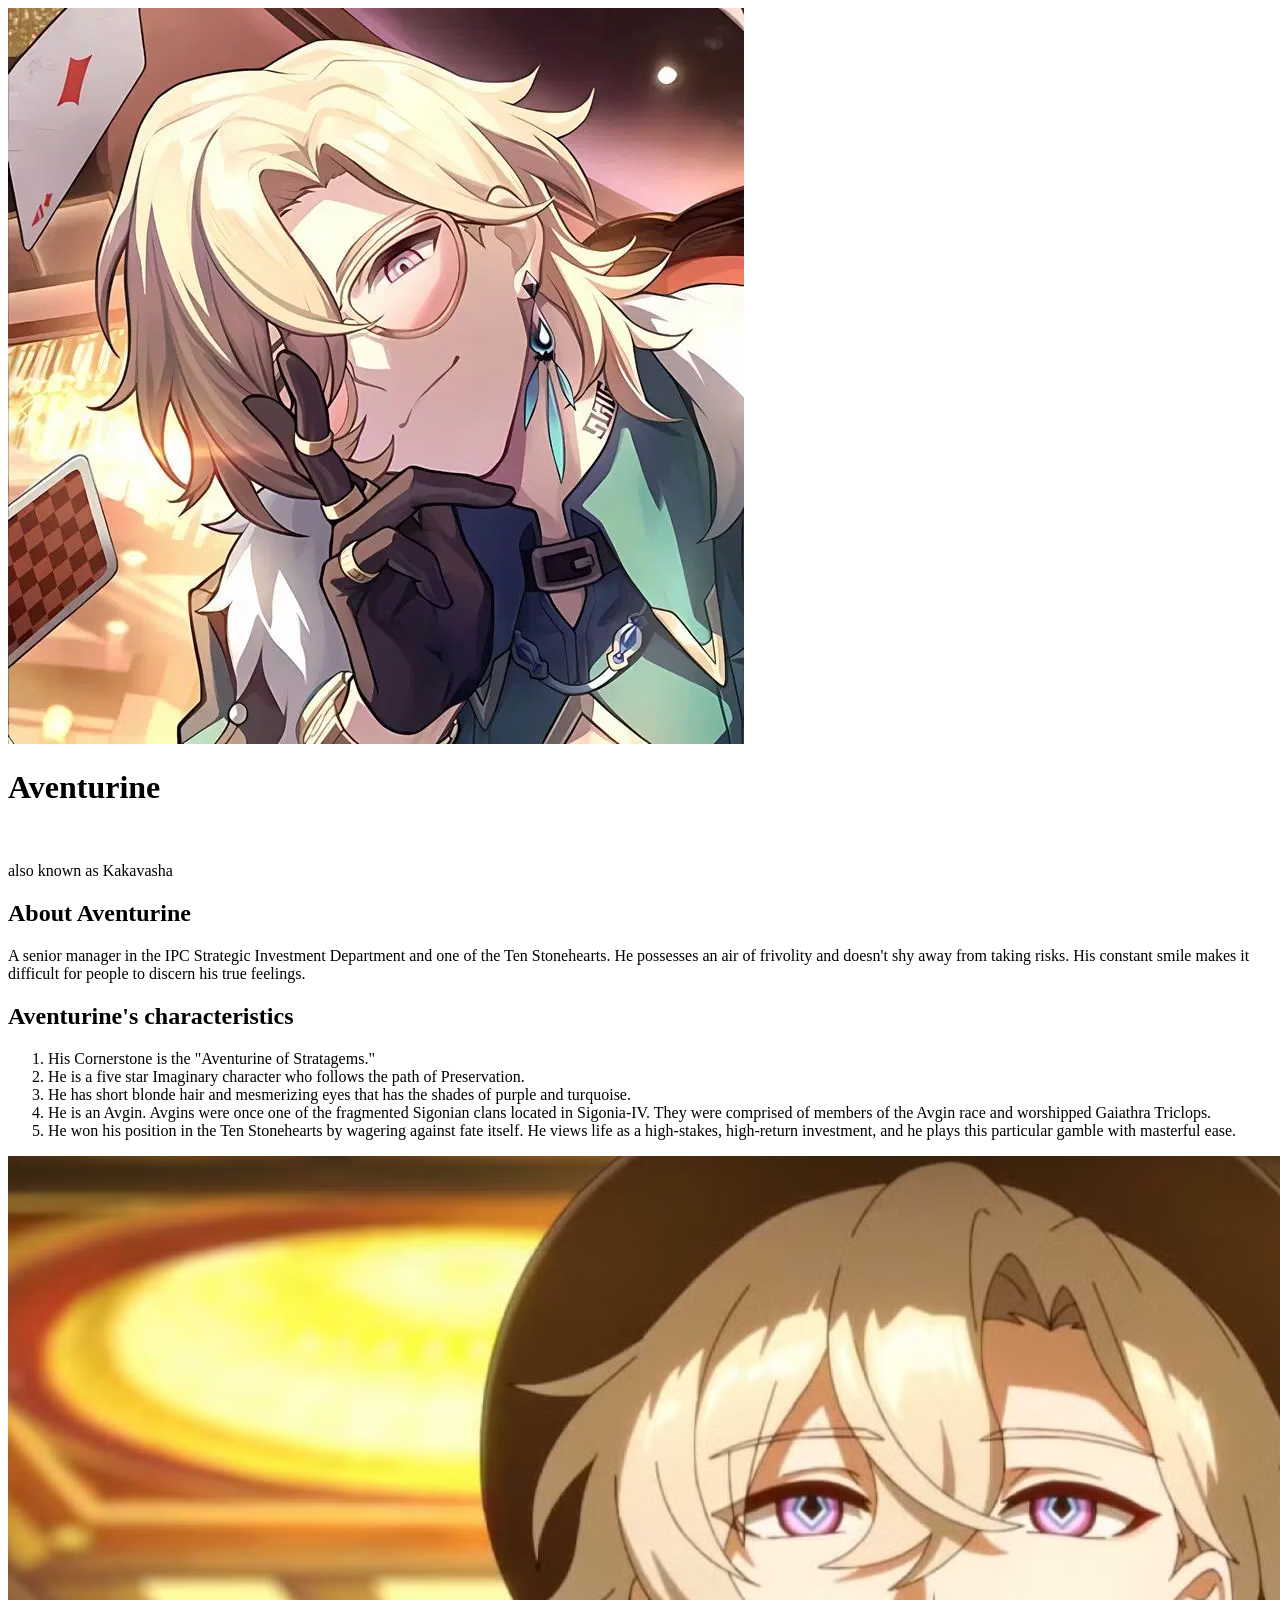
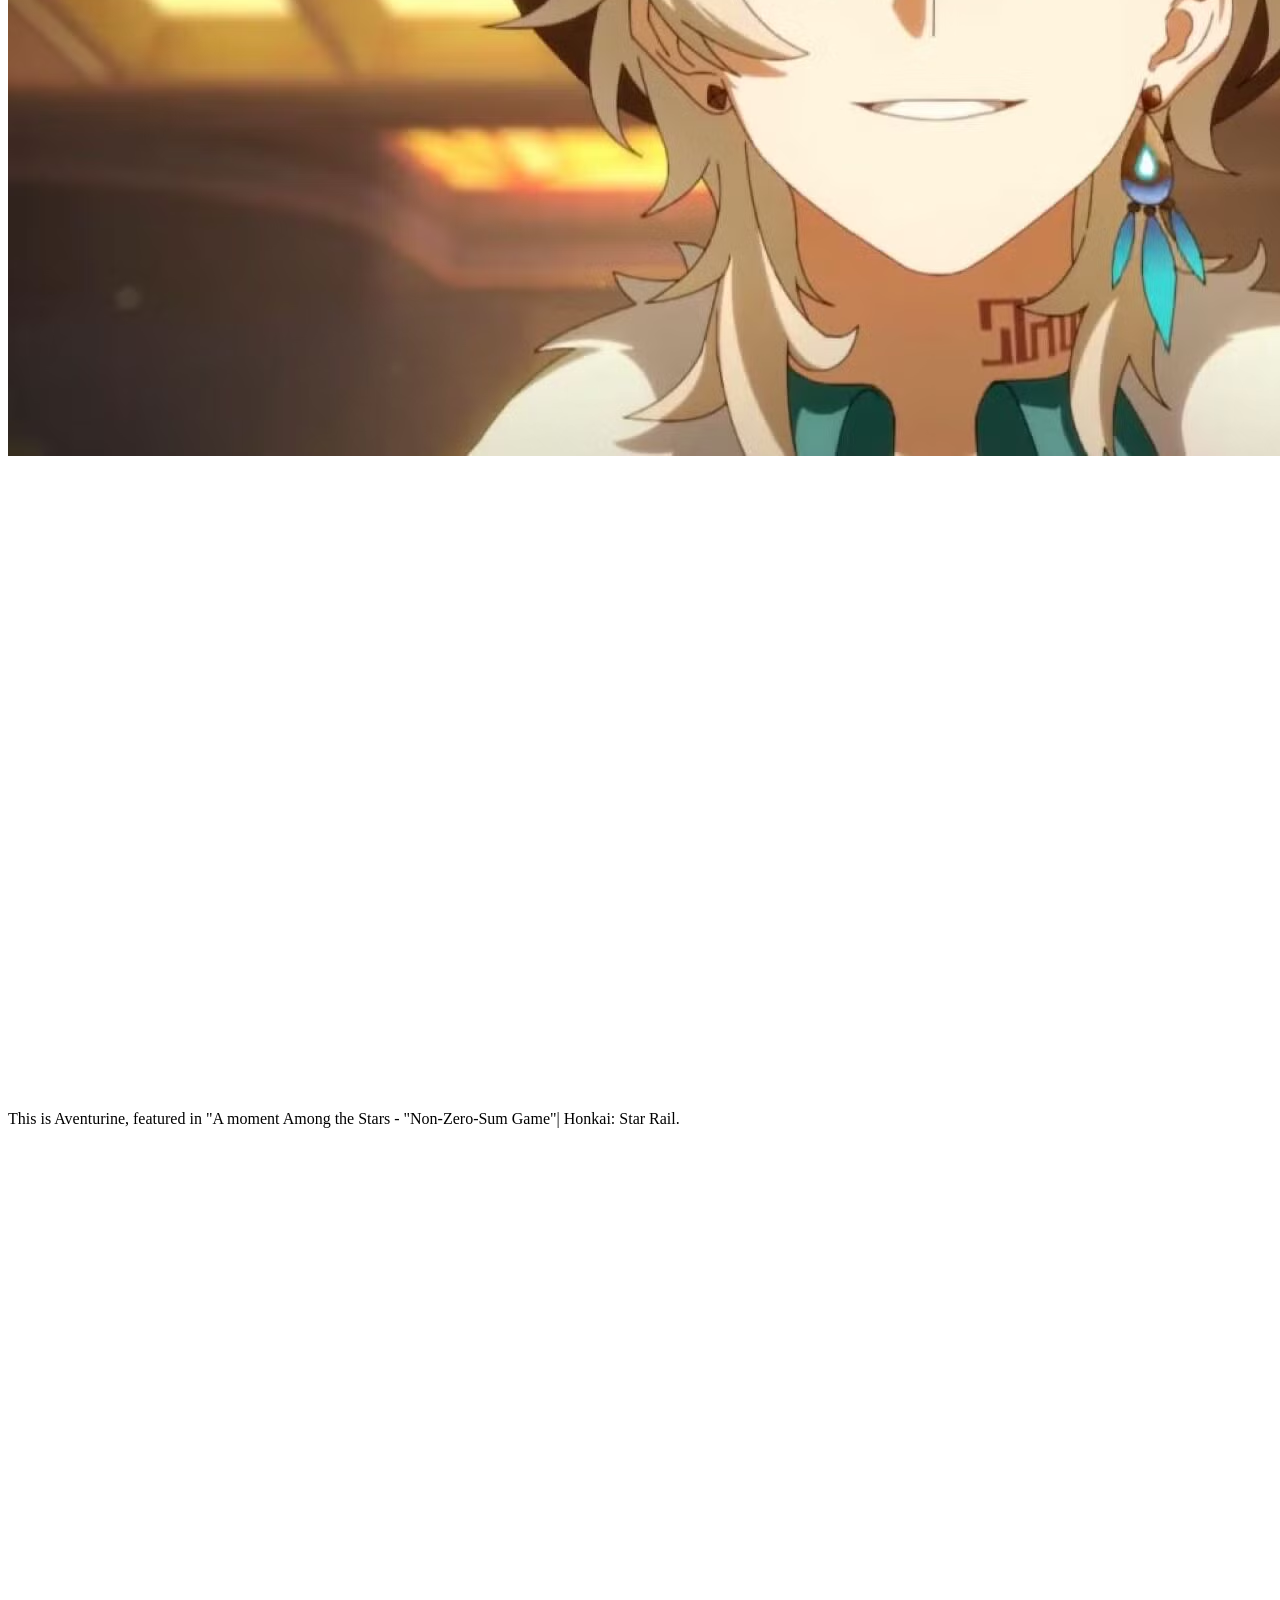
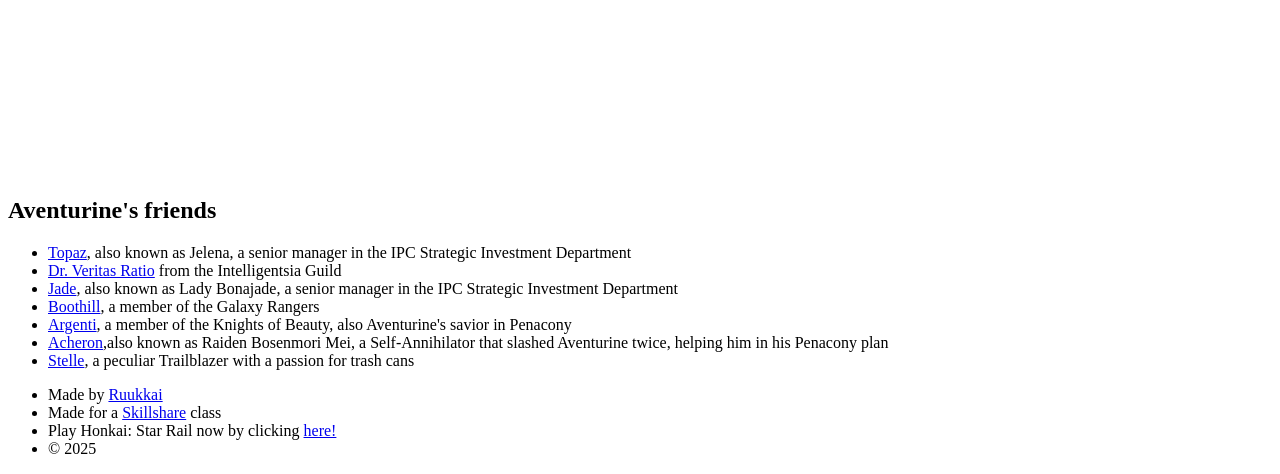
==== index.html @ 1a74b801 "Progress log of Aventurine Profile Website Did the base info of the website, including embedding you" ====
<!DOCTYPE html>
<html>
<head>
	<title>Aventurine Profile</title>
	<link rel="stylesheet" type="text/css">
</head>
<body>
	<div class="wrapper">
<header><img src="img/profile.jpg"><h1>Aventurine</h1><br><p>also known as Kakavasha</p></header>
<div class="content">
<h2>About Aventurine</h2>
<p>A senior manager in the IPC Strategic Investment Department and one of the Ten Stonehearts. He possesses an air of frivolity and doesn't shy away from taking risks. His constant smile makes it difficult for people to discern his true feelings.</p>
<h2>Aventurine's characteristics</h2>
<ol>
	<li>His Cornerstone is the "Aventurine of Stratagems."</li>
	<li>He is a five star Imaginary character who follows the path of Preservation.</li>
	<li>He has short blonde hair and mesmerizing eyes that has the shades of purple and turquoise.</li>
	<li>He is an Avgin. Avgins were once one of the fragmented Sigonian clans located in Sigonia-IV. They were comprised of members of the Avgin race and worshipped Gaiathra Triclops.</li>
	<li>He won his position in the Ten Stonehearts by wagering against fate itself. He views life as a high-stakes, high-return investment, and he plays this particular gamble with masterful ease.</li>
</ol>
<img class="big-image" src="img/big-image.jpg">
 <iframe width="1120" height="630" src="https://www.youtube.com/embed/kKj16KPl0jg?si=MzyPzg-WotgiEqSD" title="YouTube video player" frameborder="0" allow="accelerometer; autoplay; clipboard-write; encrypted-media; gyroscope; picture-in-picture; web-share" referrerpolicy="strict-origin-when-cross-origin" allowfullscreen></iframe>

<p class="caption">This is Aventurine, featured in "A moment Among the Stars - "Non-Zero-Sum Game"| Honkai: Star Rail.</p>
<iframe width="1120" height="630" src="https://www.youtube.com/embed/gsGHRwJNmDU?si=c_uiLK234zoBcsNf" title="YouTube video player" frameborder="0" allow="accelerometer; autoplay; clipboard-write; encrypted-media; gyroscope; picture-in-picture; web-share" referrerpolicy="strict-origin-when-cross-origin" allowfullscreen></iframe>

<h2>Aventurine's friends</h2>
<ul>
	<li><a href="https://honkai-star-rail.fandom.com/wiki/Topaz_%26_Numby" target="_blank" title="Visit Topaz's page">Topaz</a>, also known as Jelena, a senior manager in the IPC Strategic Investment Department</li>
	<li><a href="https://honkai-star-rail.fandom.com/wiki/Dr._Ratio" target="_blank" title="Visit Dr. Your Huge page">Dr. Veritas Ratio</a> from the Intelligentsia Guild</li>
	<li><a href="https://honkai-star-rail.fandom.com/wiki/Jade" target="_blank" title="Visit Jade's page">Jade</a>, also known as Lady Bonajade, a senior manager in the IPC Strategic Investment Department</li>
	<li><a href="https://honkai-star-rail.fandom.com/wiki/Boothill" target="_blank" title="Visit Boothill's page">Boothill</a>, a member of the Galaxy Rangers</li>
	<li><a href="https://honkai-star-rail.fandom.com/wiki/Argenti" target="_blank" title="Visit Argenti's page">Argenti</a>, a member of the Knights of Beauty, also Aventurine's savior in Penacony</li>
	<li><a href="https://honkai-star-rail.fandom.com/wiki/Acheron" target="_blank" title="Visit Acheron's page">Acheron</a>,also known as Raiden Bosenmori Mei, a Self-Annihilator that slashed Aventurine twice, helping him in his Penacony plan</li>
	<li><a href="https://honkai-star-rail.fandom.com/wiki/Trailblazer" target="_blank" title="Visit Raccoon's page">Stelle</a>, a peculiar Trailblazer with a passion for trash cans</li>
</ul>
</div>
<footer>
	<ul>
		<li>Made by <a href="https://github.com/ruukkai" target="_blank" title="Visit Ruukkai's Github page">Ruukkai</a></li>
		<li>Made for a <a href="https://www.skillshare.com/en/home" target="_blank" title="Visit Skillshare">Skillshare</a> class</li>
		<li>Play Honkai: Star Rail now by clicking <a href="https://hsr.hoyoverse.com/en-us/" target="_blank" title="Visit Honkai: Star Rail's Official Website">here!</a></li>
		<li>&copy; 2025</li>
	</ul>
</footer>
</body>
</html>
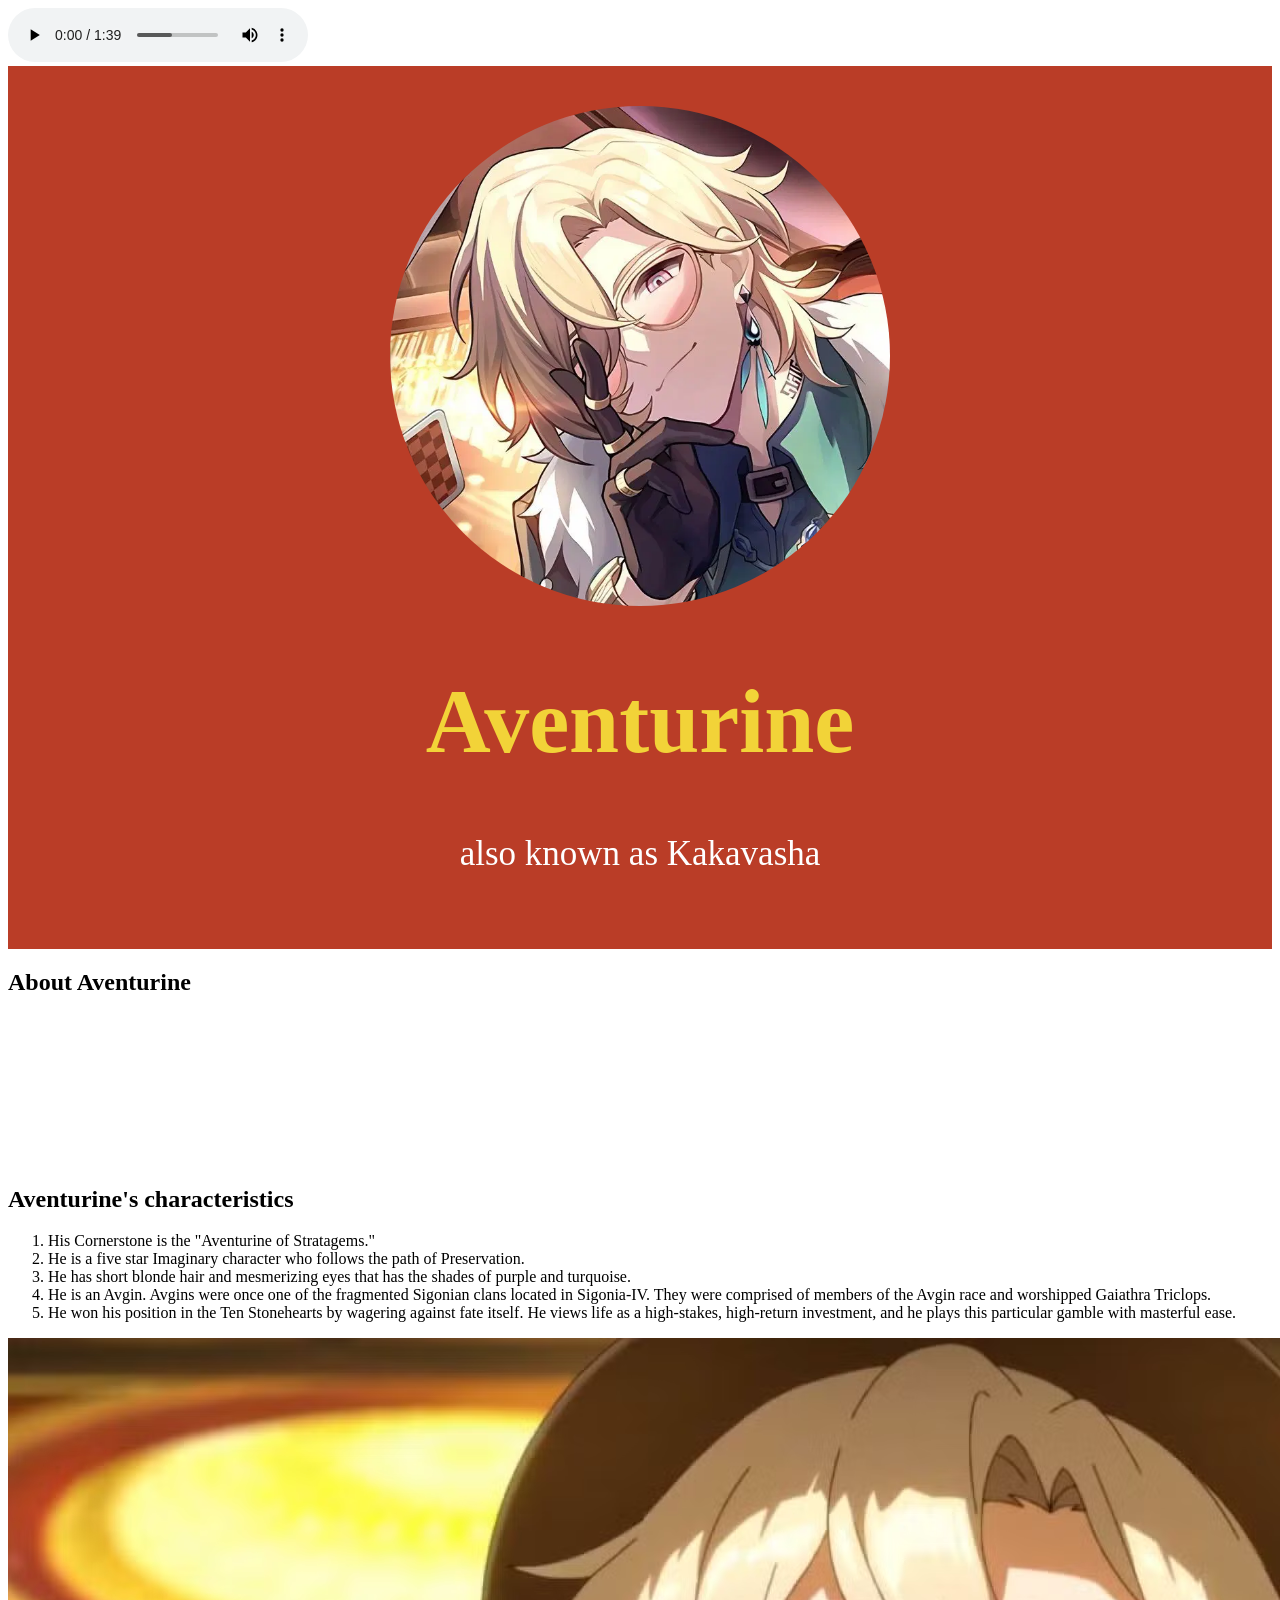
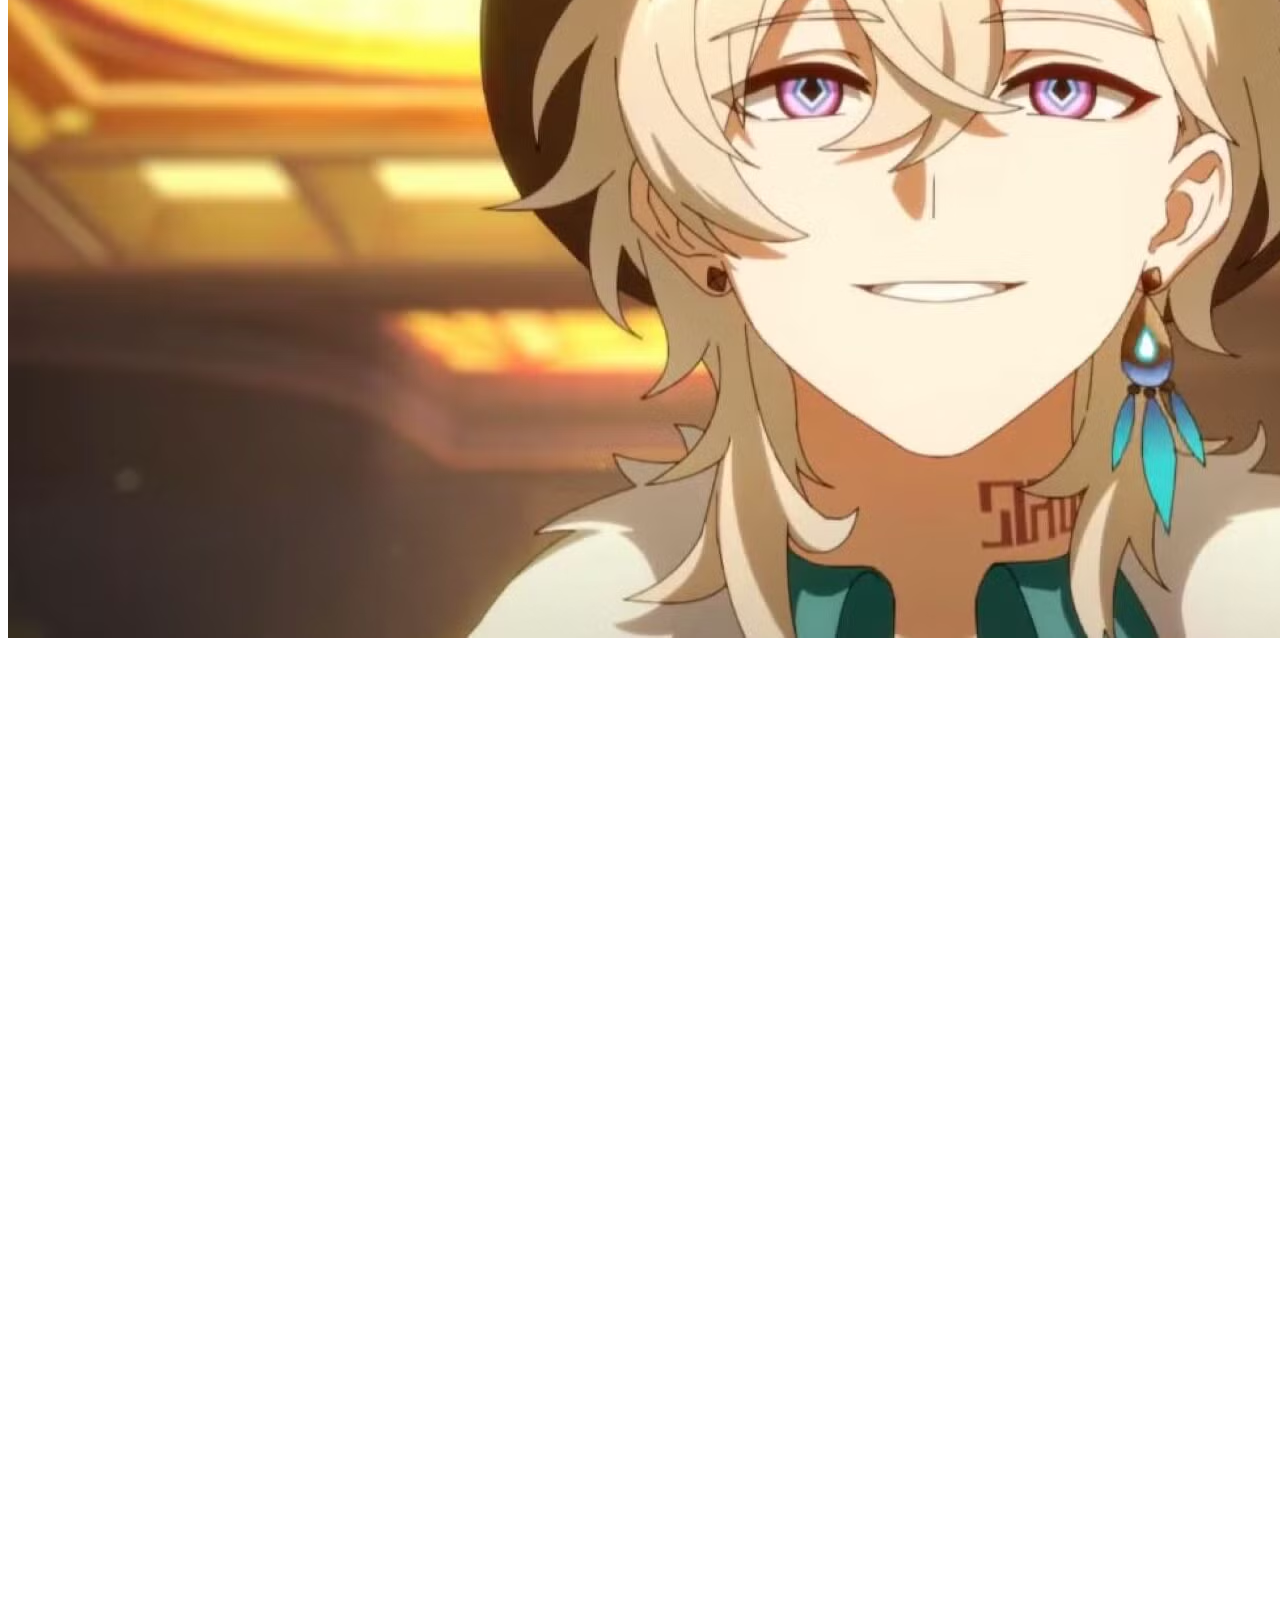
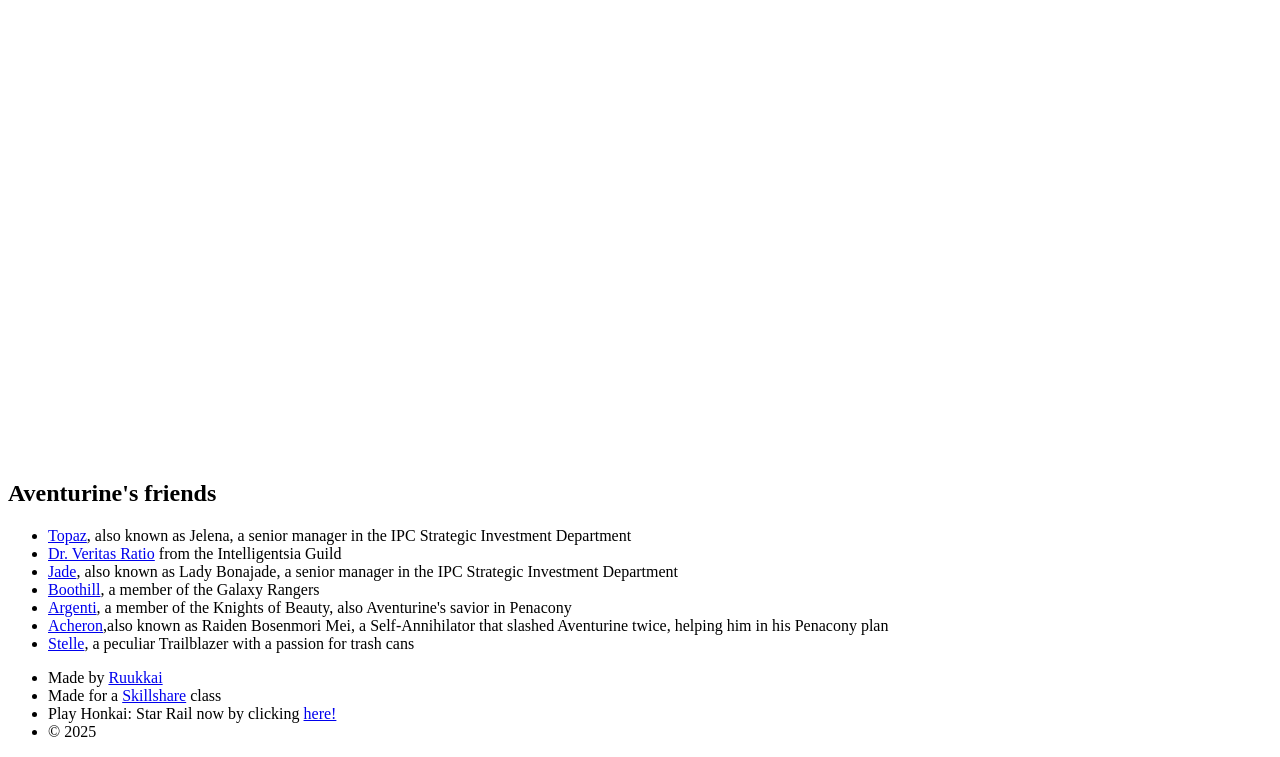
==== commit ba413039: "currently trying to decorate the website" ====
--- a/index.html
+++ b/index.html
@@ -2,11 +2,15 @@
 <html>
 <head>
 	<title>Aventurine Profile</title>
-	<link rel="stylesheet" type="text/css">
+	<link rel="stylesheet" type="text/css" href="css/hero.css">
 </head>
 <body>
+
+<audio src="audio/aventurine2.mp3.mp3" controls><p> If you are seeing this, Google doesn't want you to hear Aventurine's boss bgm.</p></audio>
+ 
+</div>
 	<div class="wrapper">
-<header><img src="img/profile.jpg"><h1>Aventurine</h1><br><p>also known as Kakavasha</p></header>
+<header><img src="img/profile.jpg"><h1>Aventurine</h1><p>also known as Kakavasha</p></header>
 <div class="content">
 <h2>About Aventurine</h2>
 <p>A senior manager in the IPC Strategic Investment Department and one of the Ten Stonehearts. He possesses an air of frivolity and doesn't shy away from taking risks. His constant smile makes it difficult for people to discern his true feelings.</p>
--- a/css/hero.css
+++ b/css/hero.css
@@ -0,0 +1,13 @@
+header{background-color: #ba3d27;
+padding: 40px;
+text-align: center;
+}
+
+h1{font-size: 90px; color: #f2d338;margin: 5}
+p{font-size: 35px; color:white;}
+header img{border-radius:250px;width: 500px}
+/*<header>
+<img src="img/profile.jpg">
+<h1>Aventurine</h1>
+<p>also known as Kakavasha</p>
+</header>*/
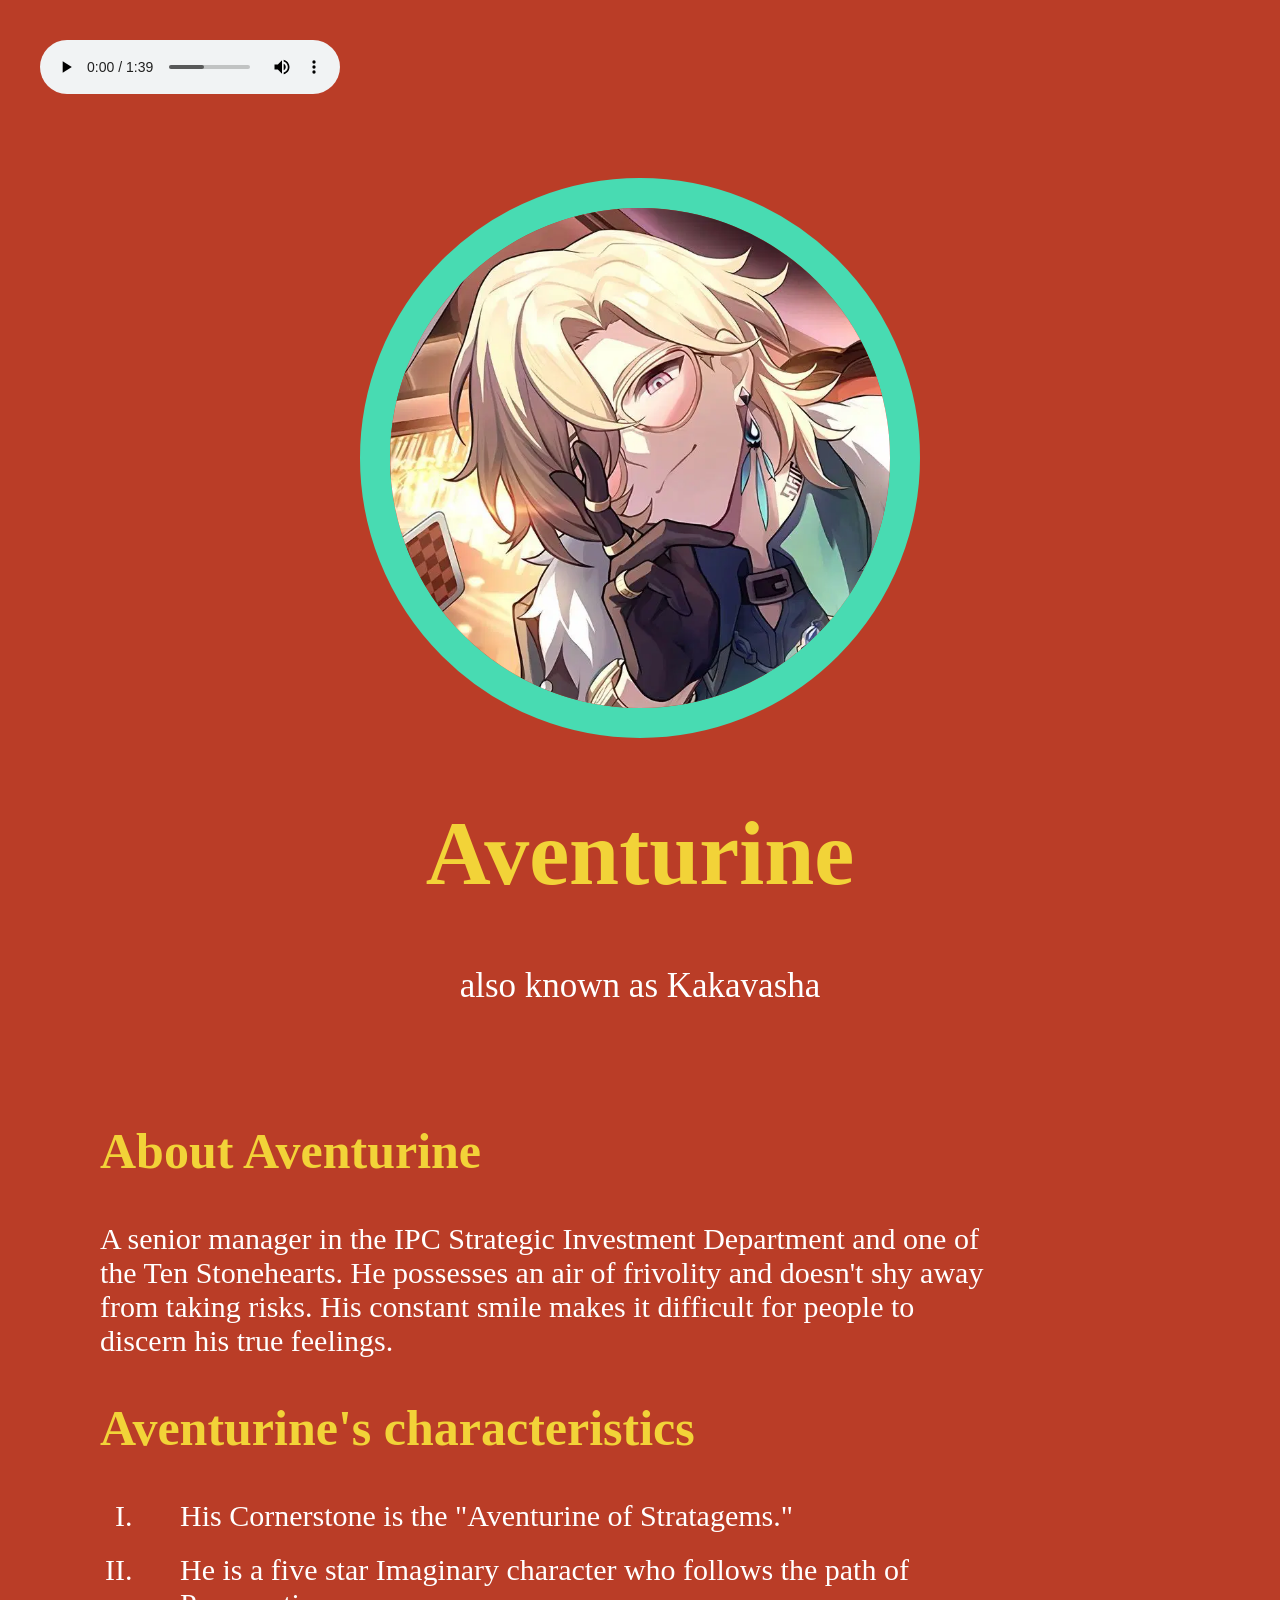
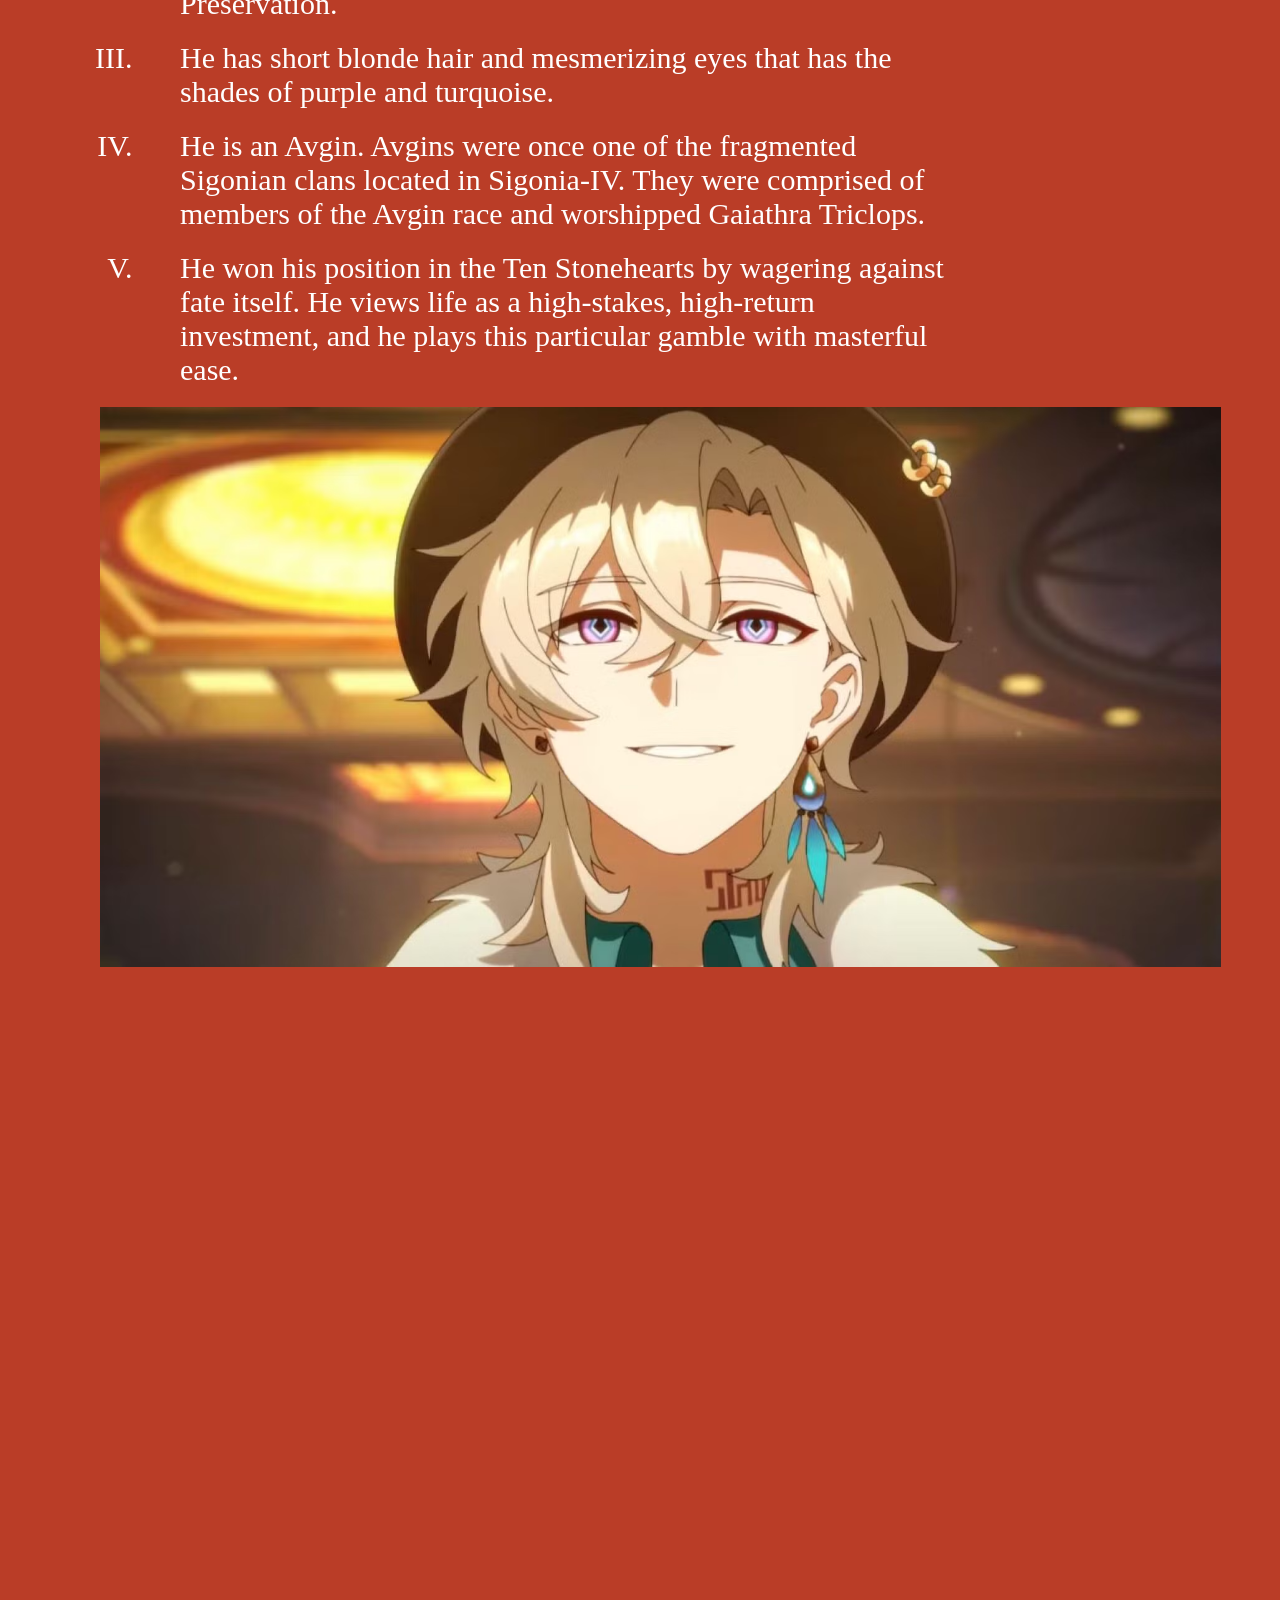
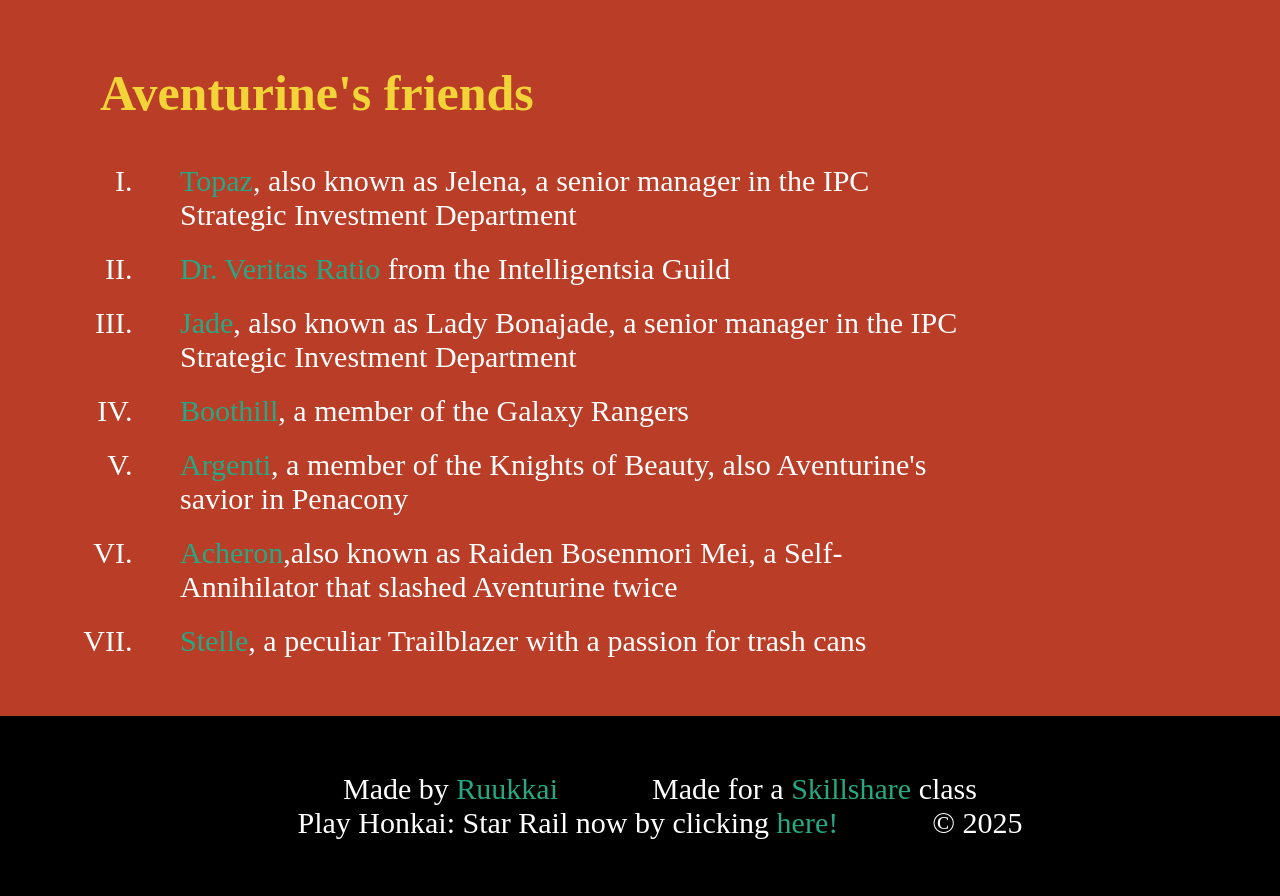
==== commit 384b3089: "Somewhat done, first website yay" ====
--- a/index.html
+++ b/index.html
@@ -10,7 +10,7 @@
  
 </div>
 	<div class="wrapper">
-<header><img src="img/profile.jpg"><h1>Aventurine</h1><p>also known as Kakavasha</p></header>
+<header><img src="img/profile.jpg"><h1>Aventurine</h1><p class="header-caption">also known as Kakavasha</p></header>
 <div class="content">
 <h2>About Aventurine</h2>
 <p>A senior manager in the IPC Strategic Investment Department and one of the Ten Stonehearts. He possesses an air of frivolity and doesn't shy away from taking risks. His constant smile makes it difficult for people to discern his true feelings.</p>
@@ -23,8 +23,9 @@
 	<li>He won his position in the Ten Stonehearts by wagering against fate itself. He views life as a high-stakes, high-return investment, and he plays this particular gamble with masterful ease.</li>
 </ol>
 <img class="big-image" src="img/big-image.jpg">
- <iframe width="1120" height="630" src="https://www.youtube.com/embed/kKj16KPl0jg?si=MzyPzg-WotgiEqSD" title="YouTube video player" frameborder="0" allow="accelerometer; autoplay; clipboard-write; encrypted-media; gyroscope; picture-in-picture; web-share" referrerpolicy="strict-origin-when-cross-origin" allowfullscreen></iframe>
-
+&nbsp;
+ <iframe width="1120" height="630" src="https://www.youtube.com/embed/kKj16KPl0jg?si=MzyPzg-WotgiEqSD" title="YouTube video player" frameborder="0" allow="accelerometer; autoplay; clipboard-write; encrypted-media; gyroscope; picture-in-picture; web-share" referrerpolicy="strict-origin-when-cross-origin" allowfullscreen></iframe;>
+&nbsp;
 <p class="caption">This is Aventurine, featured in "A moment Among the Stars - "Non-Zero-Sum Game"| Honkai: Star Rail.</p>
 <iframe width="1120" height="630" src="https://www.youtube.com/embed/gsGHRwJNmDU?si=c_uiLK234zoBcsNf" title="YouTube video player" frameborder="0" allow="accelerometer; autoplay; clipboard-write; encrypted-media; gyroscope; picture-in-picture; web-share" referrerpolicy="strict-origin-when-cross-origin" allowfullscreen></iframe>
 
@@ -35,10 +36,13 @@
 	<li><a href="https://honkai-star-rail.fandom.com/wiki/Jade" target="_blank" title="Visit Jade's page">Jade</a>, also known as Lady Bonajade, a senior manager in the IPC Strategic Investment Department</li>
 	<li><a href="https://honkai-star-rail.fandom.com/wiki/Boothill" target="_blank" title="Visit Boothill's page">Boothill</a>, a member of the Galaxy Rangers</li>
 	<li><a href="https://honkai-star-rail.fandom.com/wiki/Argenti" target="_blank" title="Visit Argenti's page">Argenti</a>, a member of the Knights of Beauty, also Aventurine's savior in Penacony</li>
-	<li><a href="https://honkai-star-rail.fandom.com/wiki/Acheron" target="_blank" title="Visit Acheron's page">Acheron</a>,also known as Raiden Bosenmori Mei, a Self-Annihilator that slashed Aventurine twice, helping him in his Penacony plan</li>
+	<li><a href="https://honkai-star-rail.fandom.com/wiki/Acheron" target="_blank" title="Visit Acheron's page">Acheron</a>,also known as Raiden Bosenmori Mei, a Self-Annihilator that slashed Aventurine twice</li>
 	<li><a href="https://honkai-star-rail.fandom.com/wiki/Trailblazer" target="_blank" title="Visit Raccoon's page">Stelle</a>, a peculiar Trailblazer with a passion for trash cans</li>
 </ul>
 </div>
+&nbsp;
+&nbsp;
+&nbsp;
 <footer>
 	<ul>
 		<li>Made by <a href="https://github.com/ruukkai" target="_blank" title="Visit Ruukkai's Github page">Ruukkai</a></li>
--- a/css/hero.css
+++ b/css/hero.css
@@ -1,11 +1,35 @@
-header{background-color: #ba3d27;
+@font-face{font-family: 'DMSerifText-Regular'; src:url('font/DMSerifText-Regular.ttf');}
+@font-face{font-family: 'Charmonman-Bold'; src:url('font/Charmonman-Bold.ttf');}
+html, body, audio{font-family:'Charmonman-Bold', serif;font-style:bold;
+padding: 0; margin: 0}
+
+header, audio{background-color: #ba3d27;
 padding: 40px;
 text-align: center;
 }
 
-h1{font-size: 90px; color: #f2d338;margin: 5}
-p{font-size: 35px; color:white;}
-header img{border-radius:250px;width: 500px}
+body{background-color: #ba3d27}
+
+h1{font-size: 90px; color: #f2d338;}
+h2{font-size: 50px; color: #f2d338;}
+.header-caption{font-size: 35px; color:white;}
+p{font-size: 30px; color:white;}
+header img{border-radius:300px;width: 500px;border:30px solid #48dbb2}
+.content{max-width:900px;margign:0 auto;padding: 0 100px;line-break: normal;}
+img.big-image{max-width:124.5%}
+
+p.caption{font-size: 20px; color: grey;font-style: italic}
+
+ol li,ul li{list-style:upper-roman ;padding:0 40px;margin:0;text-align:left; color: white;font-size:30px;margin-bottom:20px}
+
+a{color:#27a884;text-decoration: none}
+
+footer{padding:40px 20px;background-color:black;margin-top:20px}
+footer ul{text-align:center}
+
+footer ul li{display:inline-block; margin: 0 5px}
+
+
 /*<header>
 <img src="img/profile.jpg">
 <h1>Aventurine</h1>
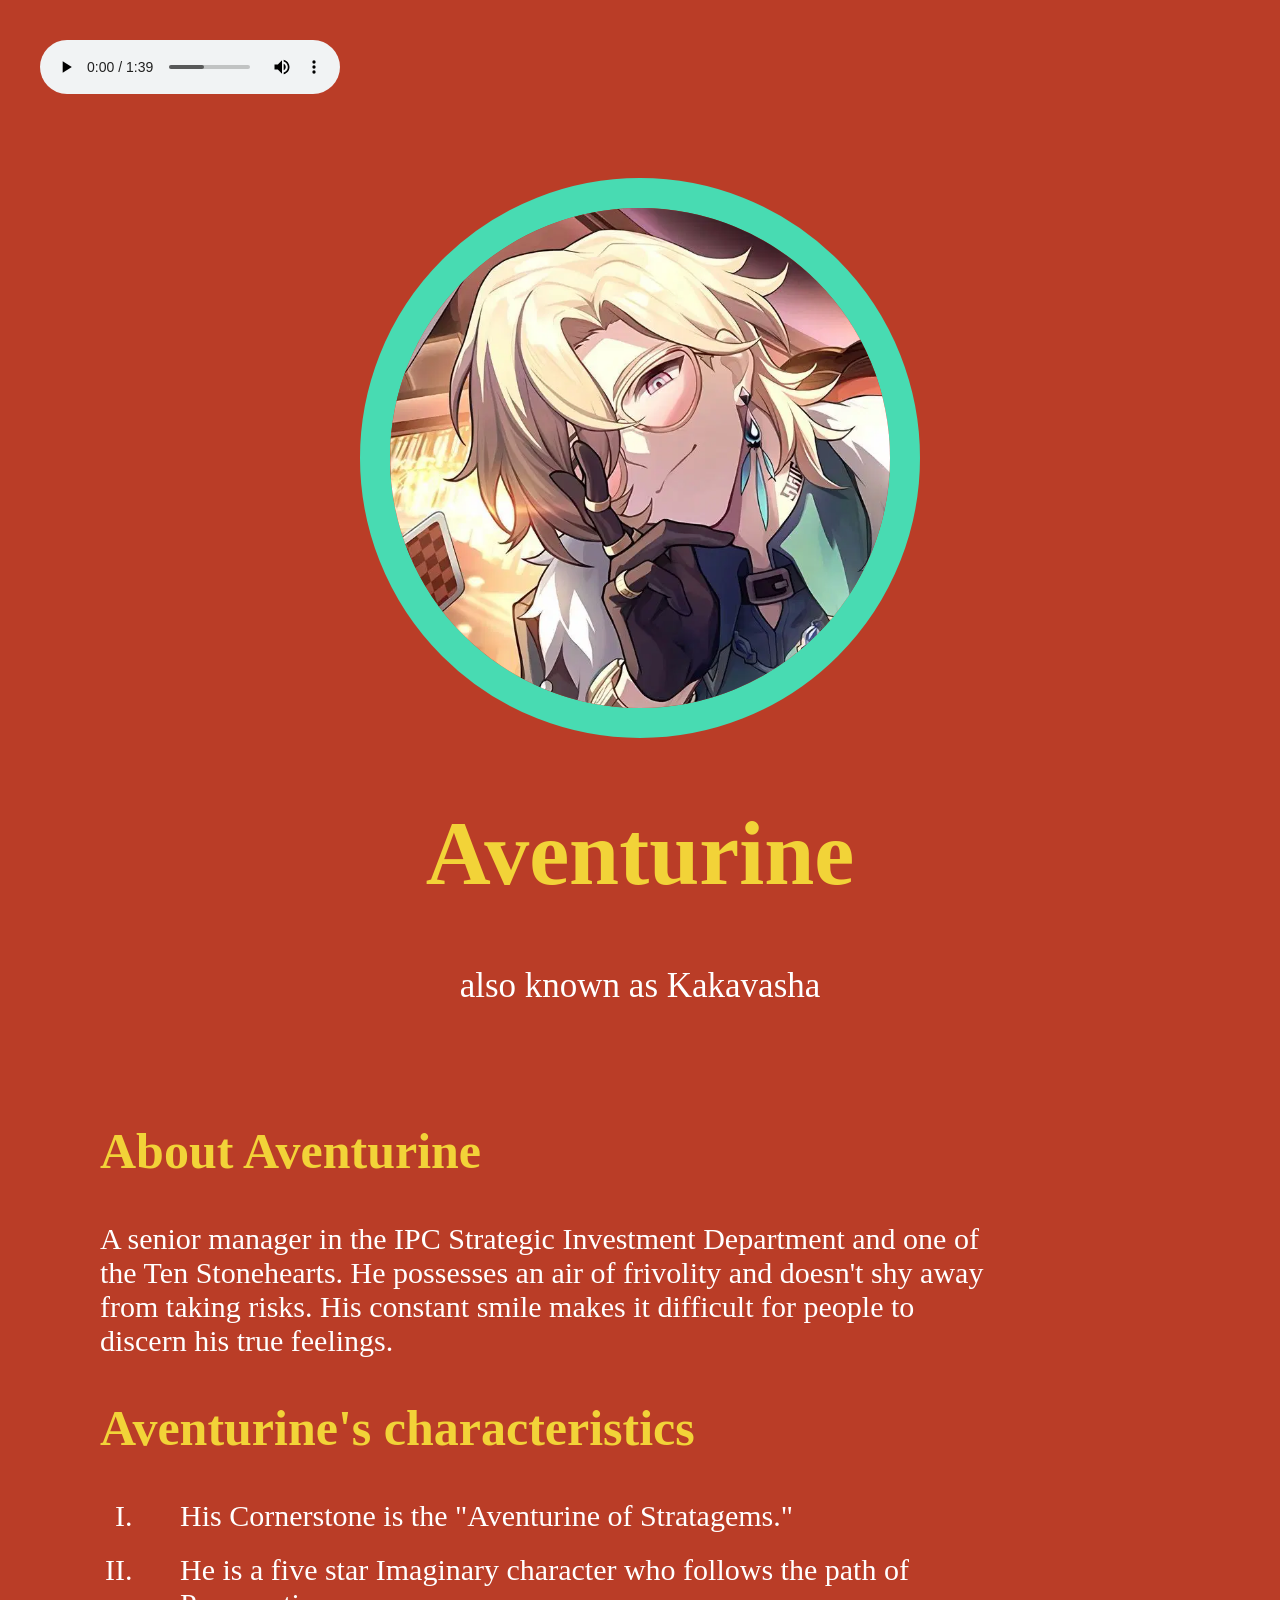
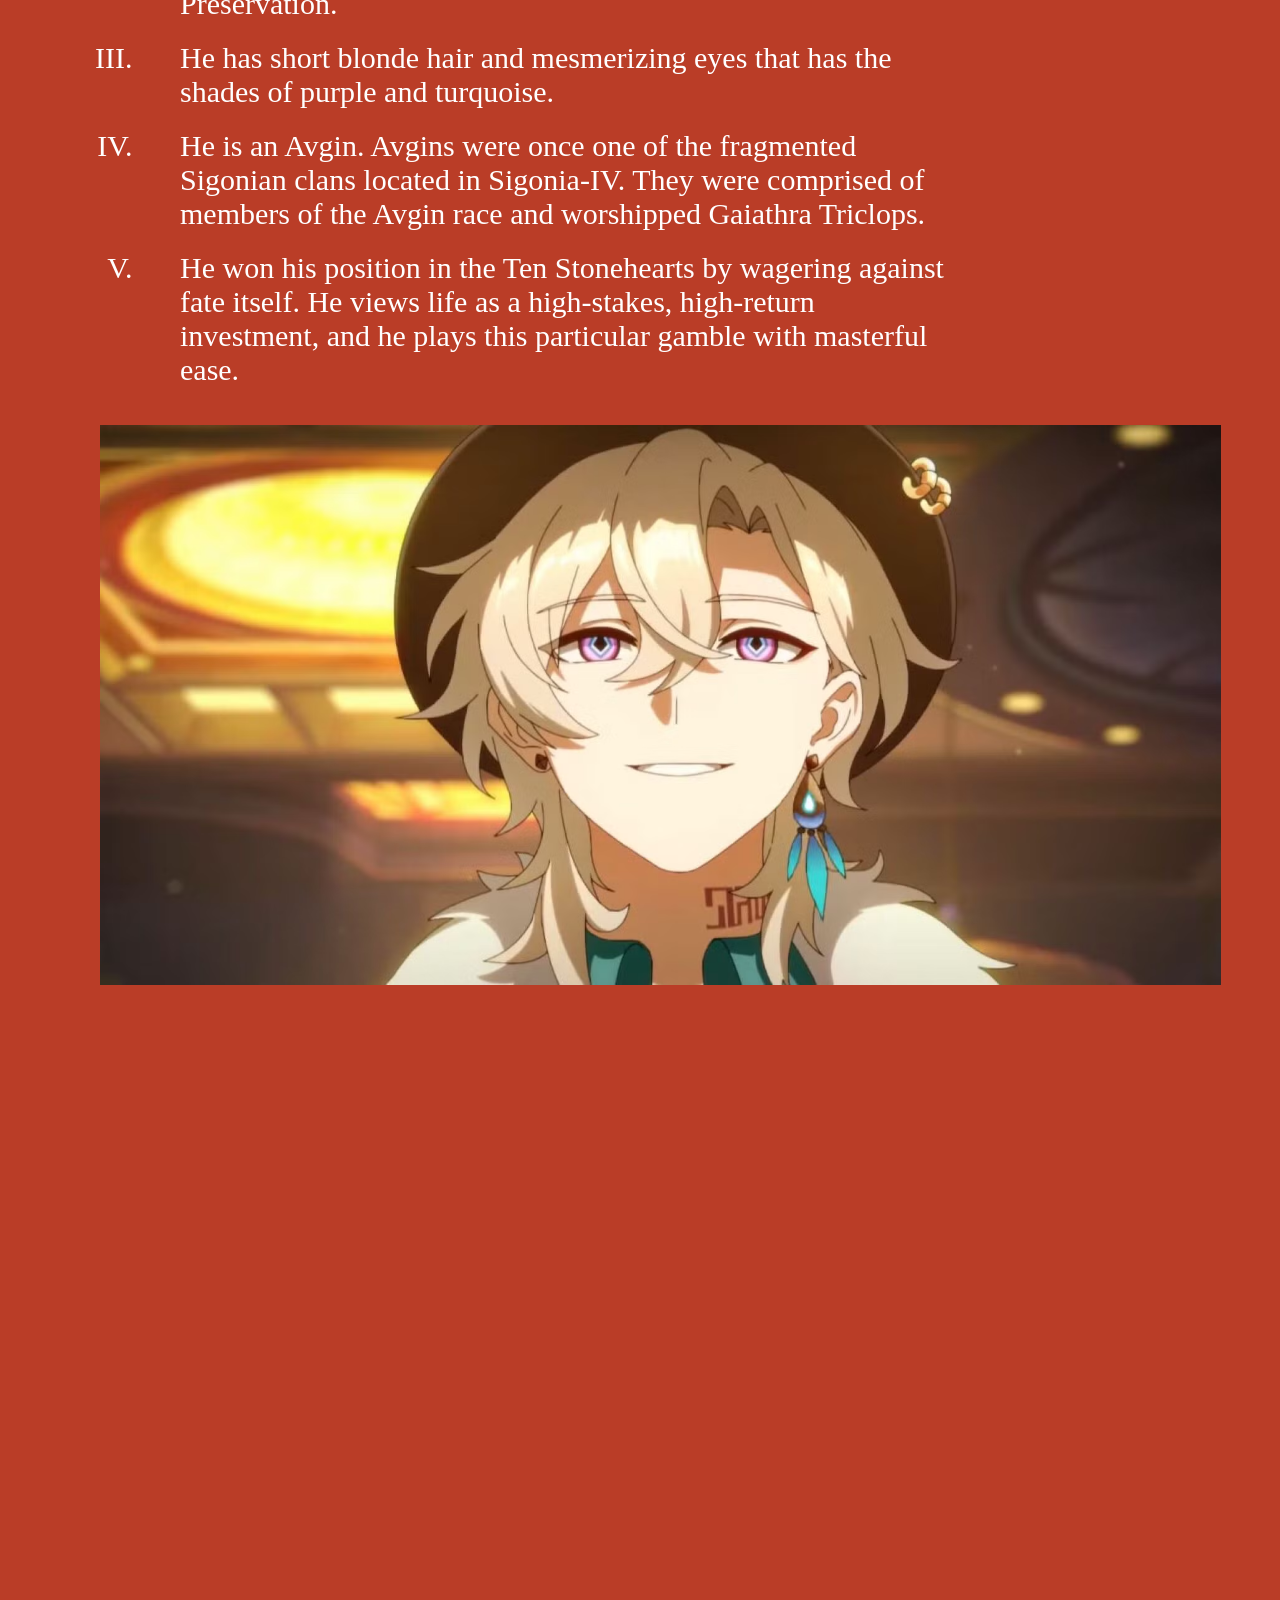
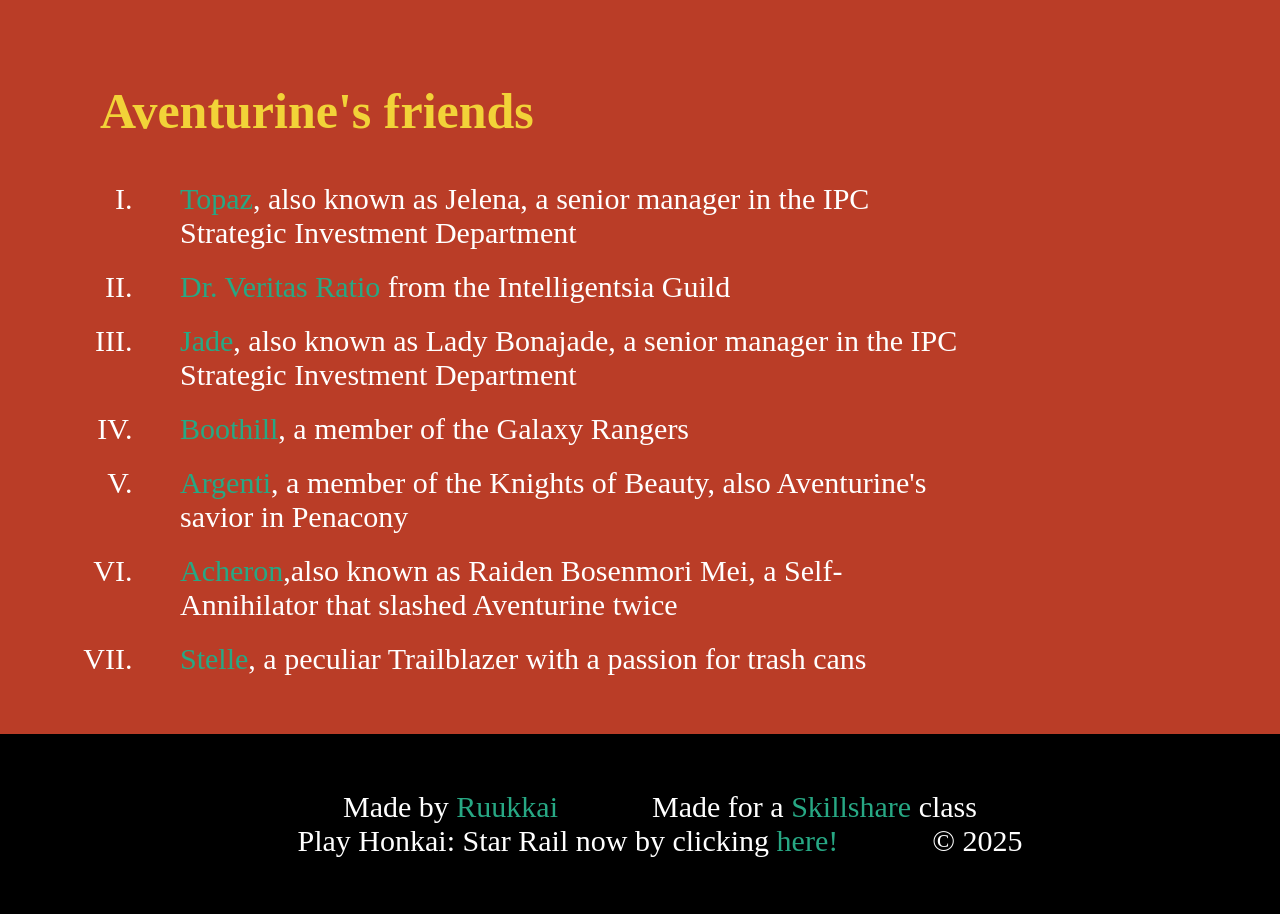
==== commit 267c5f1e: "some space fixes" ====
--- a/index.html
+++ b/index.html
@@ -22,6 +22,7 @@
 	<li>He is an Avgin. Avgins were once one of the fragmented Sigonian clans located in Sigonia-IV. They were comprised of members of the Avgin race and worshipped Gaiathra Triclops.</li>
 	<li>He won his position in the Ten Stonehearts by wagering against fate itself. He views life as a high-stakes, high-return investment, and he plays this particular gamble with masterful ease.</li>
 </ol>
+&nbsp;
 <img class="big-image" src="img/big-image.jpg">
 &nbsp;
  <iframe width="1120" height="630" src="https://www.youtube.com/embed/kKj16KPl0jg?si=MzyPzg-WotgiEqSD" title="YouTube video player" frameborder="0" allow="accelerometer; autoplay; clipboard-write; encrypted-media; gyroscope; picture-in-picture; web-share" referrerpolicy="strict-origin-when-cross-origin" allowfullscreen></iframe;>
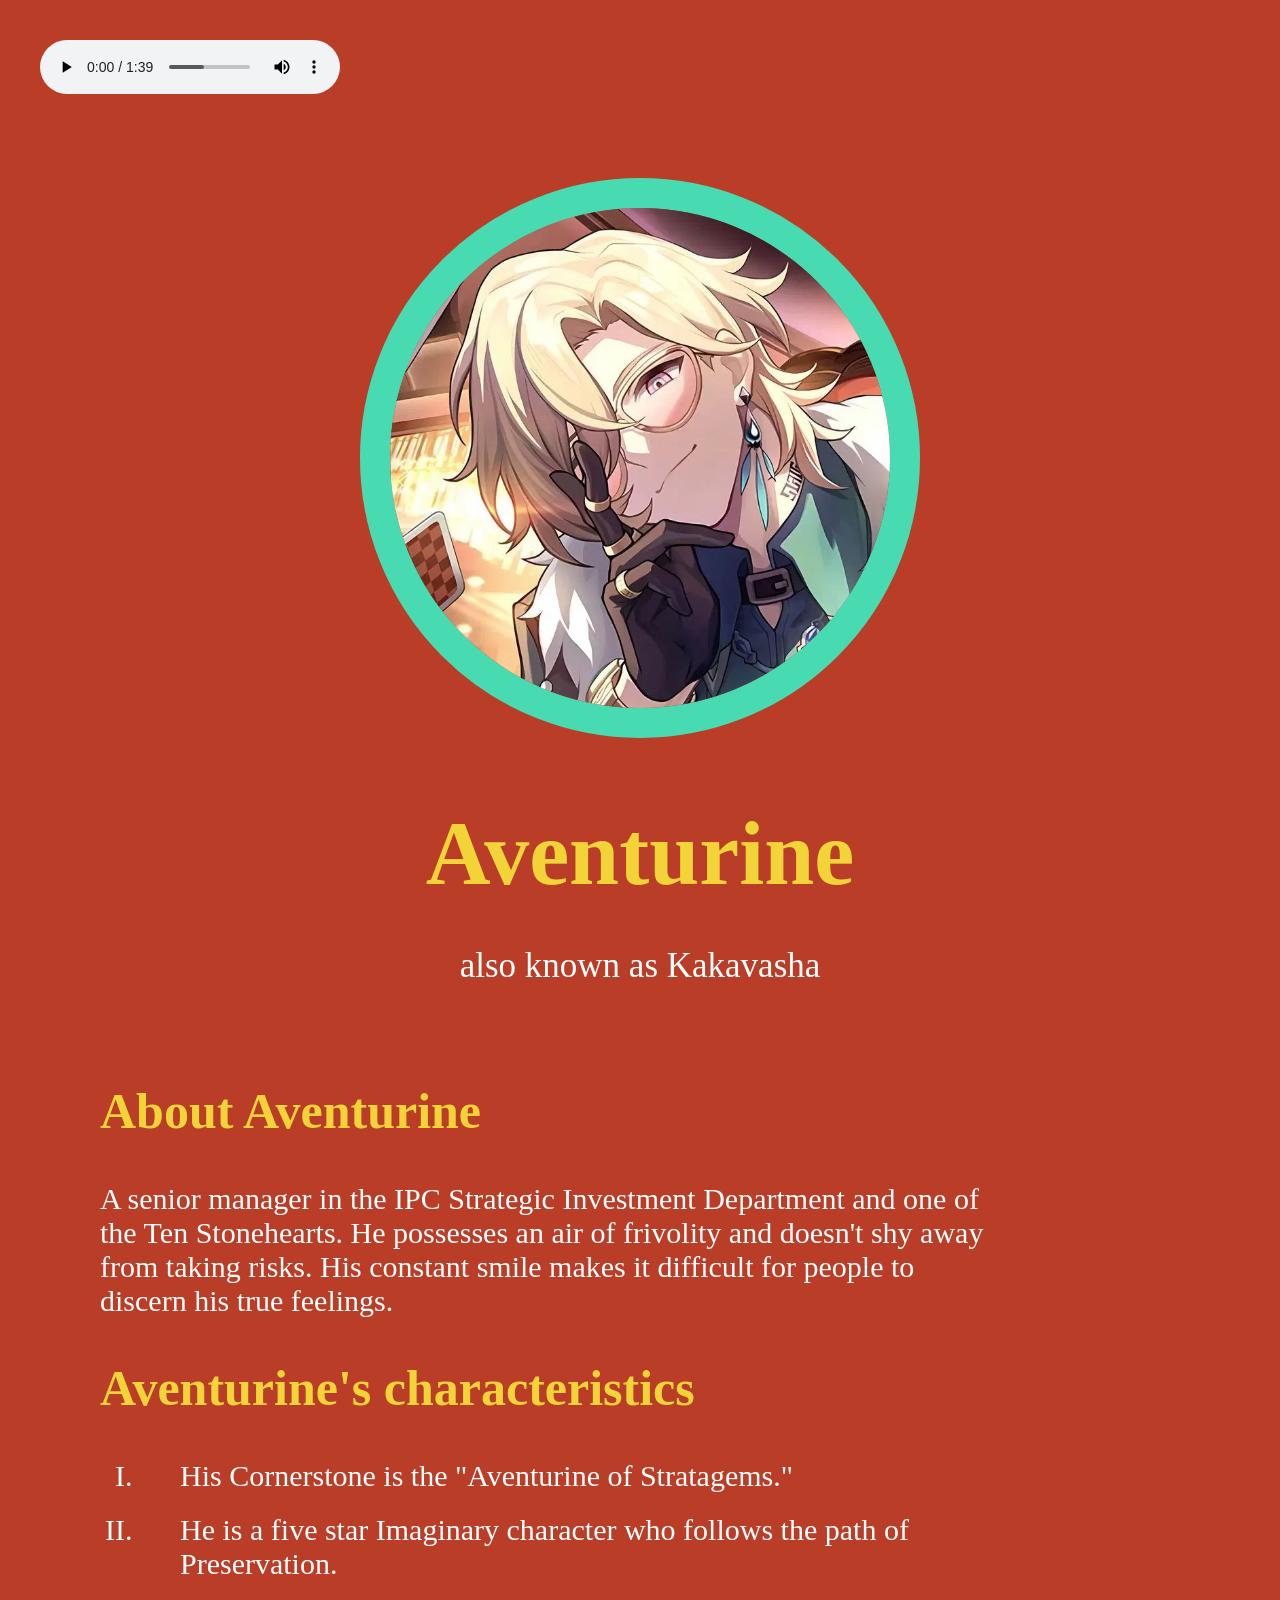
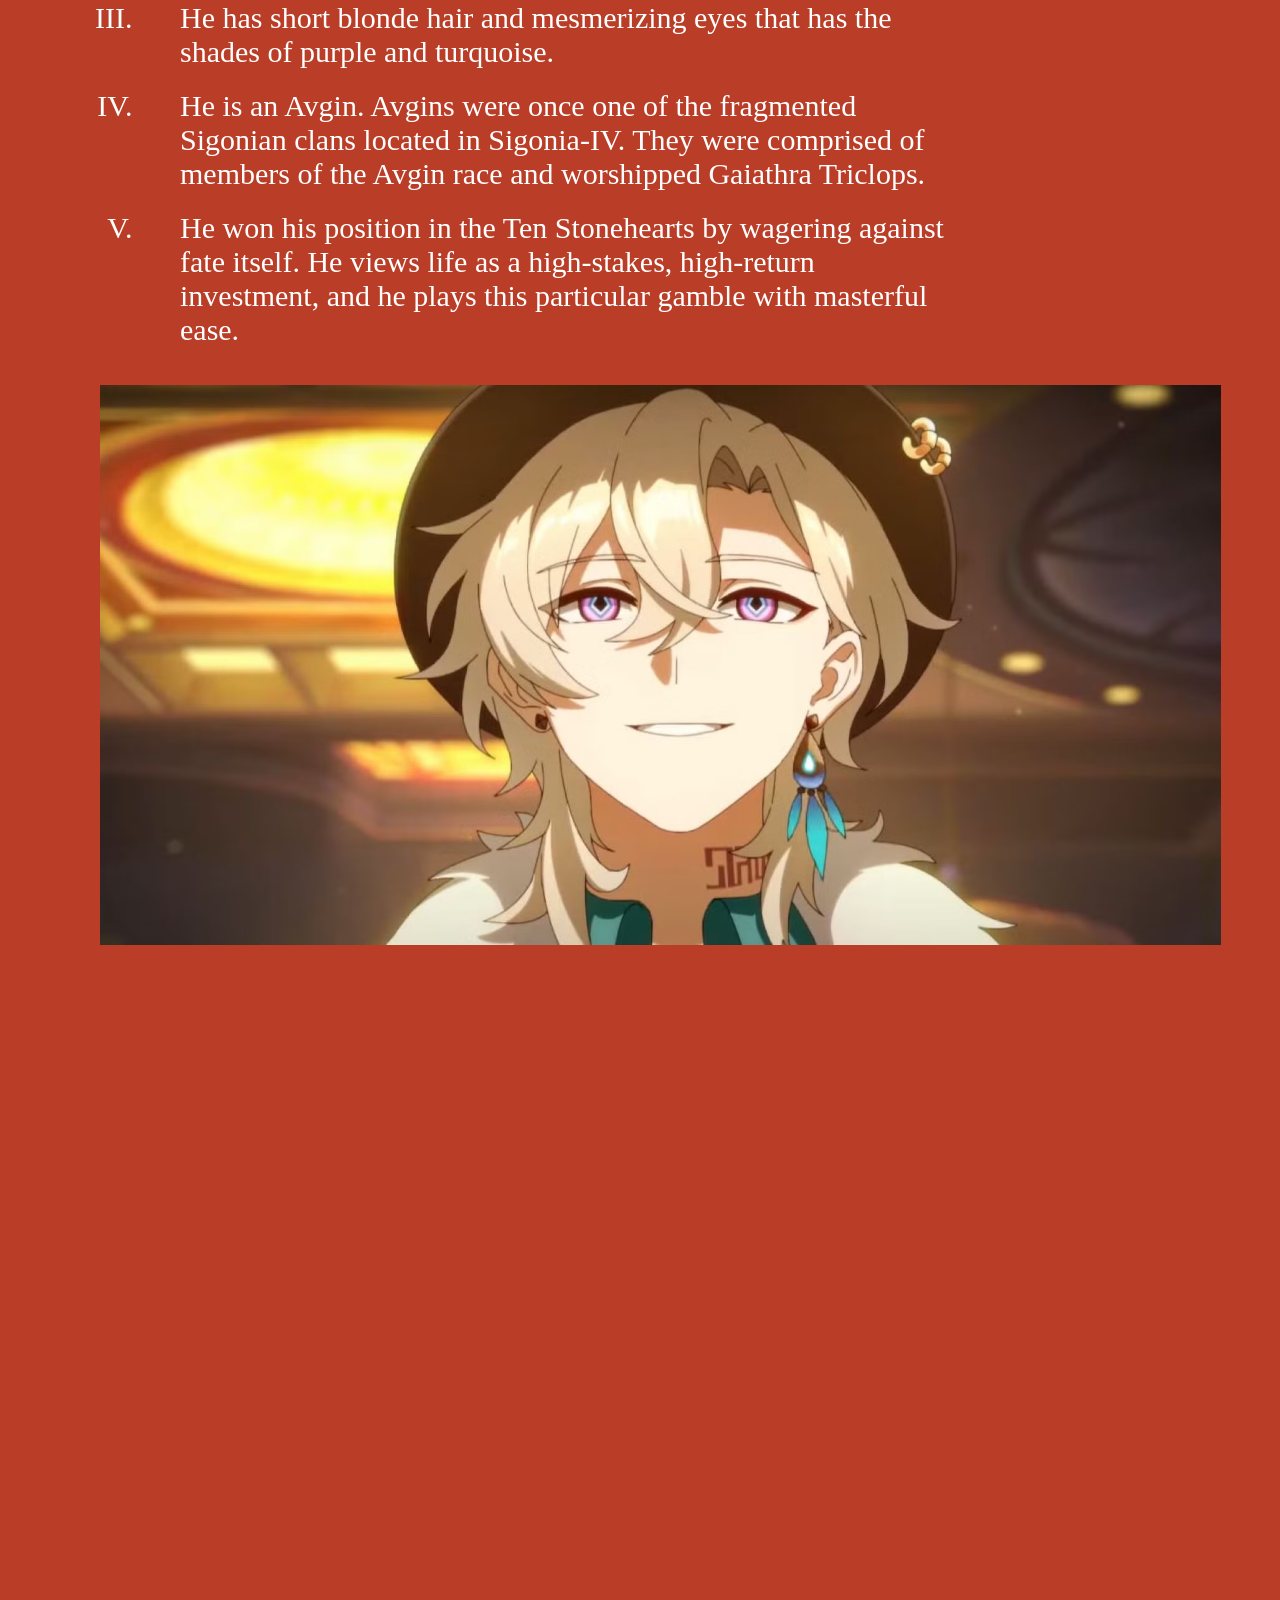
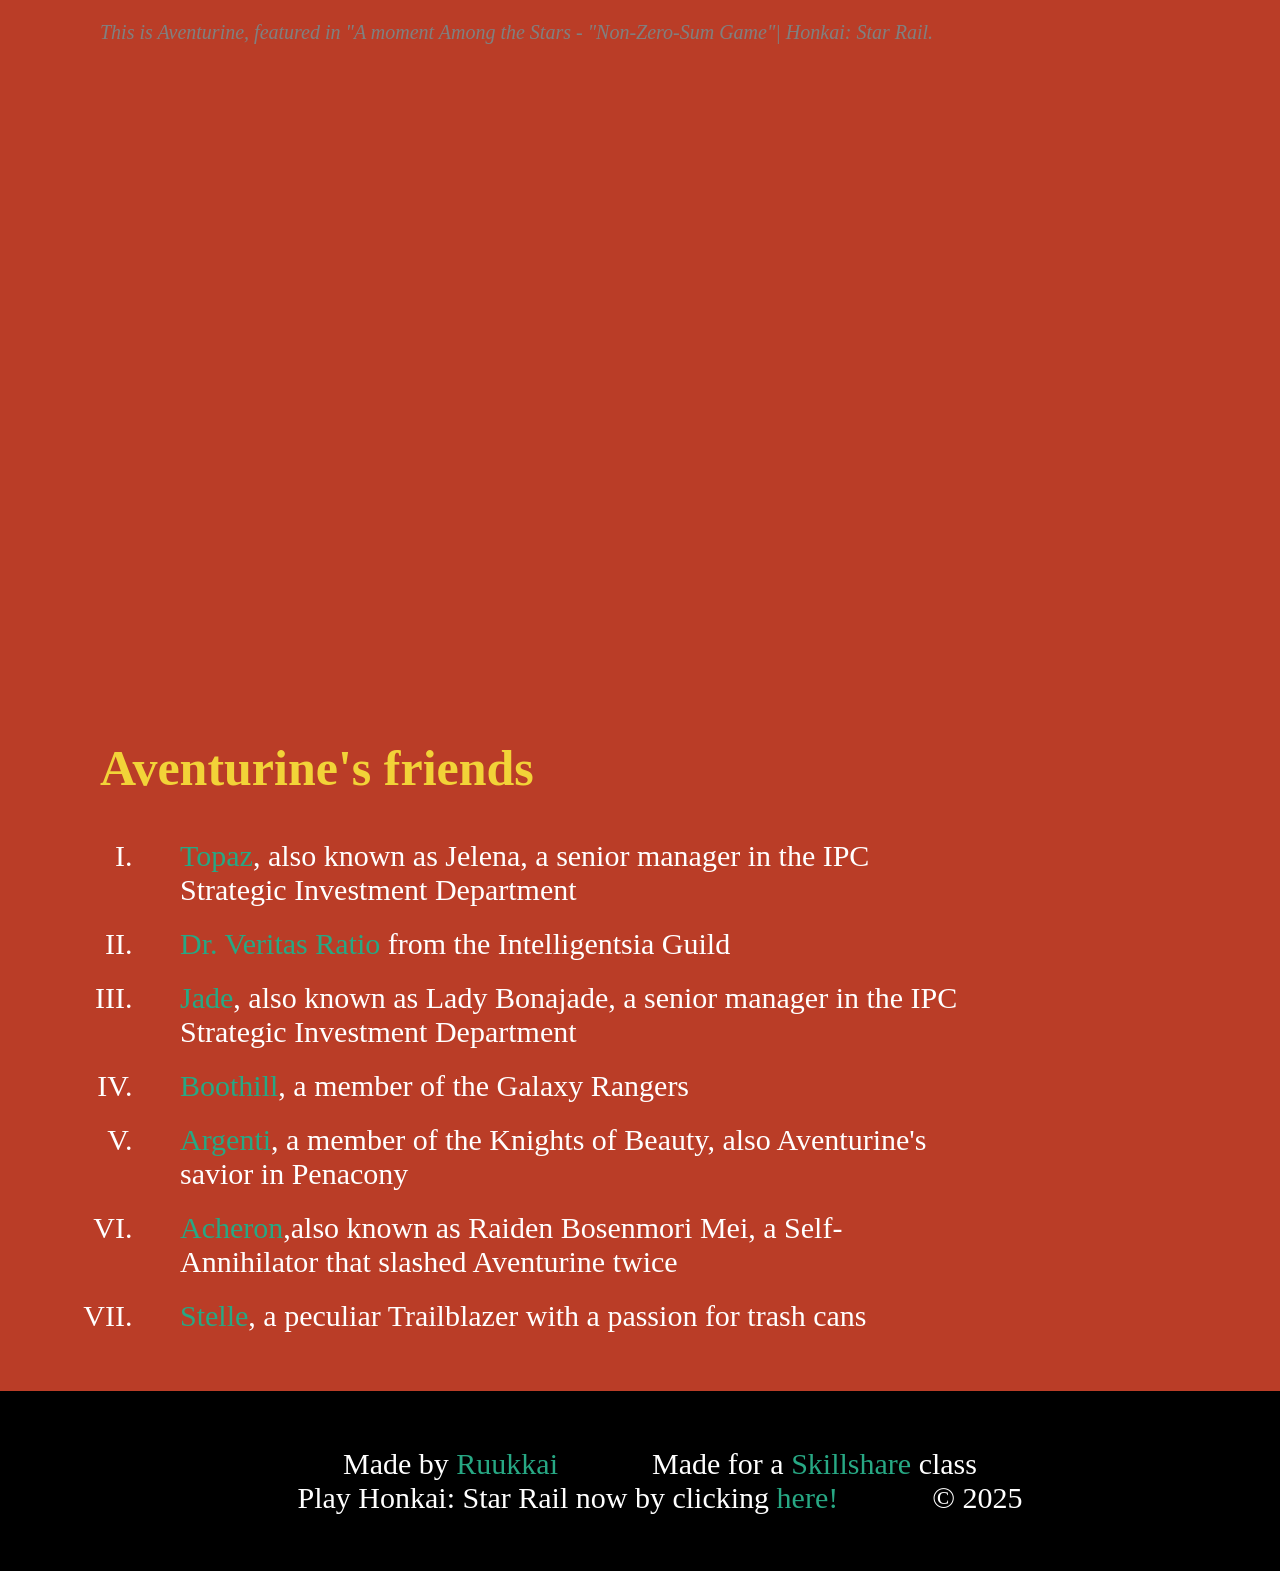
==== commit 3ac157f9: "fixed some mistakes" ====
--- a/index.html
+++ b/index.html
@@ -25,10 +25,11 @@
 &nbsp;
 <img class="big-image" src="img/big-image.jpg">
 &nbsp;
- <iframe width="1120" height="630" src="https://www.youtube.com/embed/kKj16KPl0jg?si=MzyPzg-WotgiEqSD" title="YouTube video player" frameborder="0" allow="accelerometer; autoplay; clipboard-write; encrypted-media; gyroscope; picture-in-picture; web-share" referrerpolicy="strict-origin-when-cross-origin" allowfullscreen></iframe;>
-&nbsp;
-<p class="caption">This is Aventurine, featured in "A moment Among the Stars - "Non-Zero-Sum Game"| Honkai: Star Rail.</p>
-<iframe width="1120" height="630" src="https://www.youtube.com/embed/gsGHRwJNmDU?si=c_uiLK234zoBcsNf" title="YouTube video player" frameborder="0" allow="accelerometer; autoplay; clipboard-write; encrypted-media; gyroscope; picture-in-picture; web-share" referrerpolicy="strict-origin-when-cross-origin" allowfullscreen></iframe>
+ <iframe width="1120" height="630" src="https://www.youtube.com/embed/kKj16KPl0jg?si=MzyPzg-WotgiEqSD" title="YouTube video player" frameborder="0" allow="accelerometer; autoplay; clipboard-write; encrypted-media; gyroscope; picture-in-picture; web-share" referrerpolicy="strict-origin-when-cross-origin" allowfullscreen></iframe>
+
+	<p class="caption">This is Aventurine, featured in "A moment Among the Stars - "Non-Zero-Sum Game"| Honkai: Star Rail.</p>
+
+<iframe width="1120" height="630" src="https://www.youtube.com/embed/gsGHRwJNmDU?si=7YIhCwbCrfnhiDTp" title="YouTube video player" frameborder="0" allow="accelerometer; autoplay; clipboard-write; encrypted-media; gyroscope; picture-in-picture; web-share" referrerpolicy="strict-origin-when-cross-origin" allowfullscreen></iframe>
 
 <h2>Aventurine's friends</h2>
 <ul>
@@ -42,8 +43,7 @@
 </ul>
 </div>
 &nbsp;
-&nbsp;
-&nbsp;
+
 <footer>
 	<ul>
 		<li>Made by <a href="https://github.com/ruukkai" target="_blank" title="Visit Ruukkai's Github page">Ruukkai</a></li>
--- a/css/hero.css
+++ b/css/hero.css
@@ -1,4 +1,3 @@
-@font-face{font-family: 'DMSerifText-Regular'; src:url('font/DMSerifText-Regular.ttf');}
 @font-face{font-family: 'Charmonman-Bold'; src:url('font/Charmonman-Bold.ttf');}
 html, body, audio{font-family:'Charmonman-Bold', serif;font-style:bold;
 padding: 0; margin: 0}
@@ -12,10 +11,10 @@
 
 h1{font-size: 90px; color: #f2d338;}
 h2{font-size: 50px; color: #f2d338;}
-.header-caption{font-size: 35px; color:white;}
+.header-caption{font-size: 35px; color:white;line-height: 0%}
 p{font-size: 30px; color:white;}
 header img{border-radius:300px;width: 500px;border:30px solid #48dbb2}
-.content{max-width:900px;margign:0 auto;padding: 0 100px;line-break: normal;}
+.content{max-width:900px;margign:20px auto;padding: 0 100px;}
 img.big-image{max-width:124.5%}
 
 p.caption{font-size: 20px; color: grey;font-style: italic}
